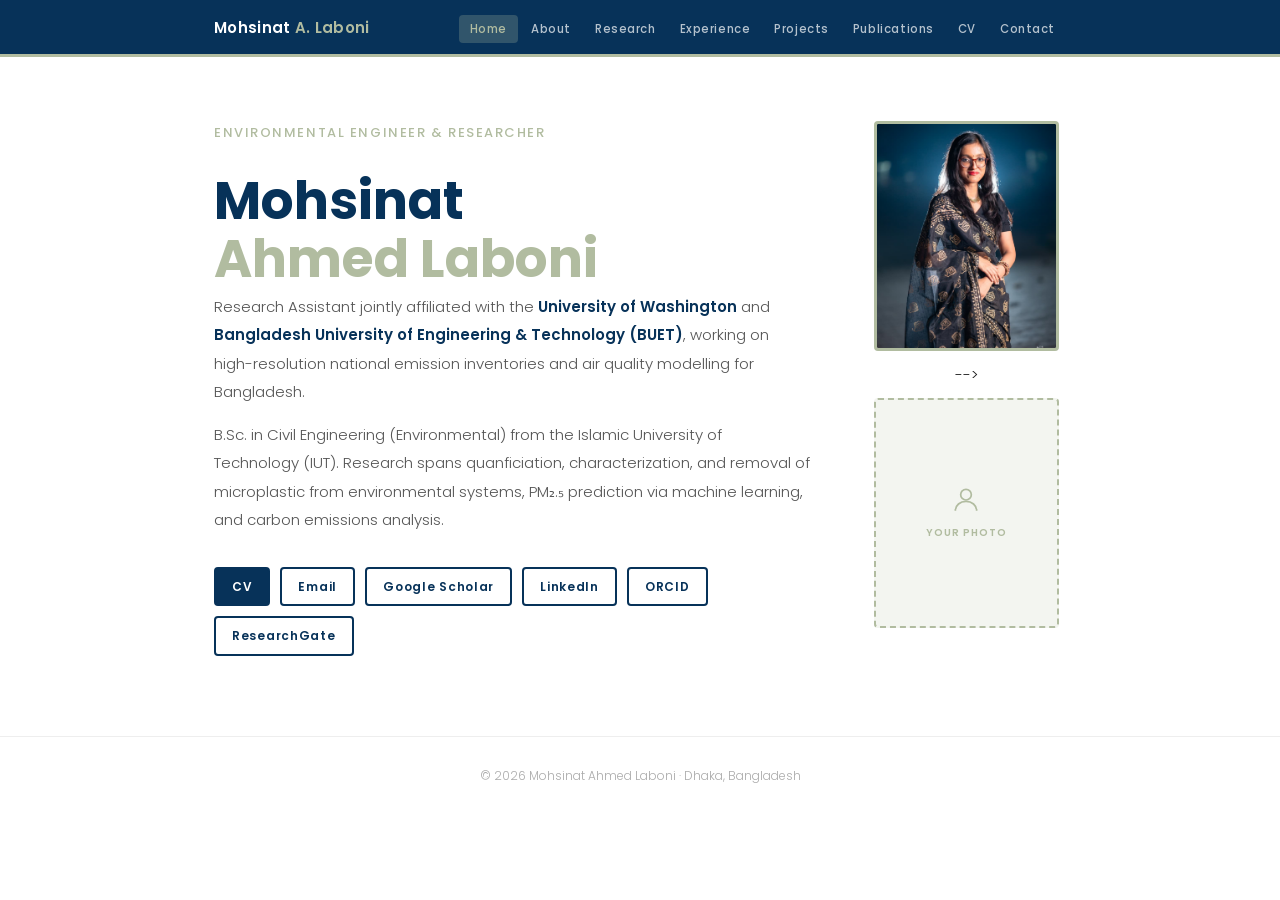
==== index.html @ be029a59 "Update index.html" ====
<!DOCTYPE html>
<html lang="en">
<head>
  <meta charset="UTF-8"/>
  <meta name="viewport" content="width=device-width, initial-scale=1.0"/>
  <title>Mohsinat Ahmed Laboni</title>

  <link rel="preconnect" href="https://fonts.googleapis.com"/>
  <link rel="preconnect" href="https://fonts.gstatic.com" crossorigin/>
  <link href="https://fonts.googleapis.com/css2?family=Poppins:wght@300;400;500;600;700&display=swap" rel="stylesheet"/>

  <style>
    *, *::before, *::after {
      box-sizing: border-box;
      margin: 0;
      padding: 0;
    }

    :root {
      --navy: #073259;
      --sage: #b1bca0;
      --sage-pale: #f3f5f0;
      --ink: #1a1a1a;
      --muted: #555;
      --font: 'Poppins', Arial, sans-serif;
      --max: 900px;
    }

    html {
      scroll-behavior: smooth;
    }

    body {
      font-family: var(--font);
      color: var(--ink);
      background: #fff;
      font-weight: 300;
      font-size: 15px;
      line-height: 1.8;
    }

    /* NAV */
    nav {
      background: var(--navy);
      position: sticky;
      top: 0;
      z-index: 100;
      border-bottom: 3px solid var(--sage);
    }

    .nav-inner {
      max-width: var(--max);
      margin: 0 auto;
      padding: 0 24px;
      display: flex;
      align-items: center;
      justify-content: space-between;
      height: 54px;
    }

    .nav-brand {
      color: #fff;
      text-decoration: none;
      font-weight: 600;
      font-size: 15px;
      letter-spacing: 0.02em;
    }

    .nav-brand span {
      color: var(--sage);
    }

    .nav-links {
      list-style: none;
      display: flex;
      gap: 2px;
    }

    .nav-links a {
      color: rgba(255,255,255,0.7);
      text-decoration: none;
      font-size: 11.5px;
      font-weight: 500;
      letter-spacing: 0.05em;
      padding: 6px 11px;
      border-radius: 4px;
      transition: all 0.2s;
    }

    .nav-links a:hover,
    .nav-links a.active {
      color: #fff;
      background: rgba(177,188,160,0.25);
    }

    .nav-links a.active {
      color: var(--sage);
    }

    /* PAGE */
    .page {
      max-width: var(--max);
      margin: 0 auto;
      padding: 64px 24px 80px;
    }

    /* HOME HERO */
    .home-grid {
      display: grid;
      grid-template-columns: 1fr 200px;
      gap: 56px;
      align-items: start;
    }

    .home-title {
      font-size: 13px;
      font-weight: 500;
      color: var(--sage);
      letter-spacing: 0.12em;
      text-transform: uppercase;
      margin-bottom: 28px;
    }

    .home-name {
      font-size: clamp(32px, 5.5vw, 52px);
      font-weight: 700;
      line-height: 1.1;
      margin-bottom: 6px;
    }

    .home-name .first-name {
      color: var(--navy);
      display: inline-block;
    }

    .home-name .last-name {
      color: var(--sage);
      display: inline-block;
    }

    .home-bio {
      color: var(--muted);
      font-size: 15px;
      line-height: 1.9;
    }

    .home-bio p + p {
      margin-top: 14px;
    }

    .home-bio strong {
      color: var(--navy);
      font-weight: 600;
    }

    .home-links {
      display: flex;
      flex-wrap: wrap;
      gap: 10px;
      margin-top: 32px;
    }

    .home-links a {
      color: var(--navy);
      text-decoration: none;
      font-size: 12px;
      font-weight: 600;
      letter-spacing: 0.06em;
      padding: 7px 16px;
      border: 2px solid var(--navy);
      border-radius: 4px;
      transition: all 0.2s;
    }

    .home-links a:hover {
      background: var(--navy);
      color: #fff;
    }

    .home-links a.filled {
      background: var(--navy);
      color: #fff;
    }

    .home-links a.filled:hover {
      background: transparent;
      color: var(--navy);
    }

    /* PHOTO */
    .photo-wrap {
      display: flex;
      flex-direction: column;
      align-items: center;
      gap: 10px;
    }

    .photo-wrap img {
      width: 185px;
      height: 230px;
      object-fit: cover;
      border-radius: 4px;
      border: 3px solid var(--sage);
    }

    .photo-placeholder {
      width: 185px;
      height: 230px;
      background: var(--sage-pale);
      border: 2px dashed var(--sage);
      border-radius: 4px;
      display: flex;
      flex-direction: column;
      align-items: center;
      justify-content: center;
      gap: 8px;
      color: var(--sage);
      font-size: 10px;
      font-weight: 600;
      letter-spacing: 0.1em;
      text-transform: uppercase;
    }

    /* AFFILIATION LOGOS ROW */
    .affil-row {
      display: flex;
      align-items: center;
      gap: 20px;
      margin-top: 36px;
      flex-wrap: wrap;
      opacity: 0.55;
      filter: grayscale(1);
    }

    .affil-row img {
      height: 28px;
      object-fit: contain;
    }

    footer {
      border-top: 1px solid #eee;
      text-align: center;
      font-size: 12px;
      color: #aaa;
      padding: 28px 24px;
    }

    @media (max-width: 680px) {
      .home-grid {
        grid-template-columns: 1fr;
      }

      .photo-wrap {
        align-items: flex-start;
      }

      .nav-inner {
        height: auto;
        padding-top: 14px;
        padding-bottom: 14px;
        flex-direction: column;
        align-items: flex-start;
        gap: 10px;
      }

      .nav-links {
        flex-wrap: wrap;
      }

      .nav-links a {
        font-size: 10px;
        padding: 5px 7px;
      }
    }
  </style>
</head>

<body>

  <nav>
    <div class="nav-inner">
      <a class="nav-brand" href="index.html">Mohsinat <span>A. Laboni</span></a>

      <ul class="nav-links">
        <li><a href="index.html" class="active">Home</a></li>
        <li><a href="about.html">About</a></li>
        <li><a href="research.html">Research</a></li>
        <li><a href="experience.html">Experience</a></li>
        <li><a href="projects.html">Projects</a></li>
        <li><a href="publications.html">Publications</a></li>
        <li><a href="cv.html">CV</a></li>
        <li><a href="contact.html">Contact</a></li>
      </ul>
    </div>
  </nav>

  <div class="page">
    <div class="home-grid">
      <div>
        <p class="home-title">Environmental Engineer &amp; Researcher</p>

        <h1 class="home-name">
          <span class="first-name">Mohsinat</span><br>
          <span class="last-name">Ahmed Laboni</span>
        </h1>

        <div class="home-bio">
          <p>
            Research Assistant jointly affiliated with the
            <strong>University of Washington</strong> and
            <strong>Bangladesh University of Engineering &amp; Technology (BUET)</strong>,
            working on high-resolution national emission inventories and air quality modelling for Bangladesh.
          </p>

          <p>
            B.Sc. in Civil Engineering (Environmental) from 
            the Islamic University of Technology (IUT).
            Research spans quanficiation, characterization, and removal of microplastic from environmental systems, PM₂.₅ prediction via machine learning,
            and carbon emissions analysis.
          </p>
        </div>

        <div class="home-links">
          <a class="filled" href="cv.html">CV</a>
          <a href="mailto:mohsinatahmed@iut-dhaka.edu">Email</a>
          <a href="https://scholar.google.com/citations?user=O_qegIwAAAAJ" target="_blank">Google Scholar</a>
          <a href="www.linkedin.com/in/mohsinat-ahmed-laboni-23269a218" target="_blank">LinkedIn</a>
          <a href="https://orcid.org/0009-0007-2789-8315" target="_blank">ORCID</a>
          <a href="https://researchgate.net/profile/Mohsinat-Laboni" target="_blank">ResearchGate</a>
        </div>
      </div>

      <div class="photo-wrap">
        <img src="github_picture.jpeg" alt="Mohsinat Ahmed Laboni">
        -->

        <div class="photo-placeholder">
          <svg width="32" height="32" viewBox="0 0 24 24" fill="none" stroke="currentColor" stroke-width="1.3">
            <circle cx="12" cy="8" r="4"/>
            <path d="M4 20c0-4 3.6-7 8-7s8 3 8 7"/>
          </svg>
          your photo
        </div>
      </div>
    </div>
  </div>

  <footer>© 2026 Mohsinat Ahmed Laboni · Dhaka, Bangladesh</footer>

</body>
</html>
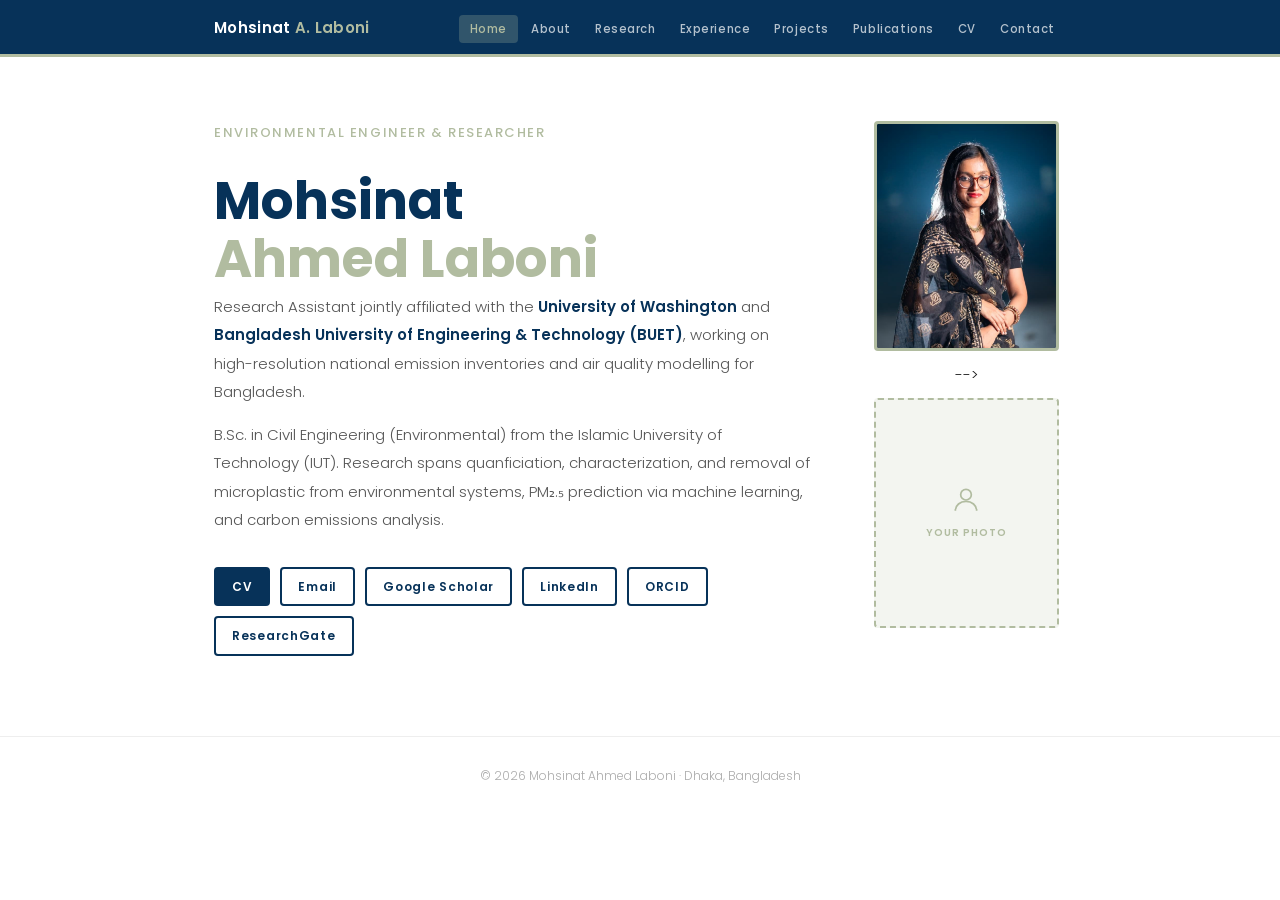
==== commit 64f27770: "Update index.html" ====
--- a/index.html
+++ b/index.html
@@ -331,7 +331,7 @@
       </div>
 
       <div class="photo-wrap">
-        <img src="github_picture.jpeg" alt="Mohsinat Ahmed Laboni">
+        <img src="github_cr_picture.jpeg" alt="Mohsinat Ahmed Laboni">
         -->
 
         <div class="photo-placeholder">
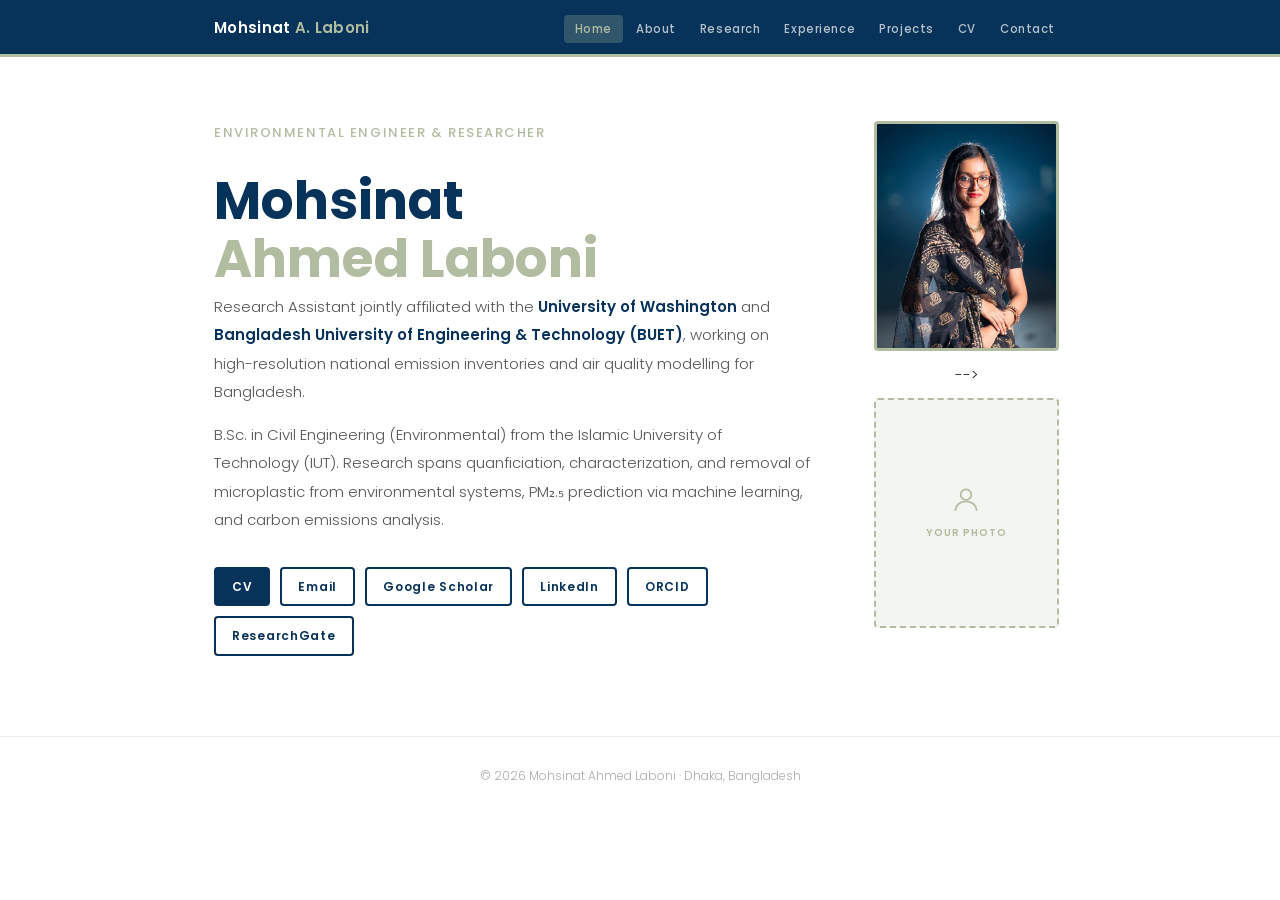
==== commit d0a7f096: "Update index.html" ====
--- a/index.html
+++ b/index.html
@@ -287,7 +287,6 @@
         <li><a href="research.html">Research</a></li>
         <li><a href="experience.html">Experience</a></li>
         <li><a href="projects.html">Projects</a></li>
-        <li><a href="publications.html">Publications</a></li>
         <li><a href="cv.html">CV</a></li>
         <li><a href="contact.html">Contact</a></li>
       </ul>
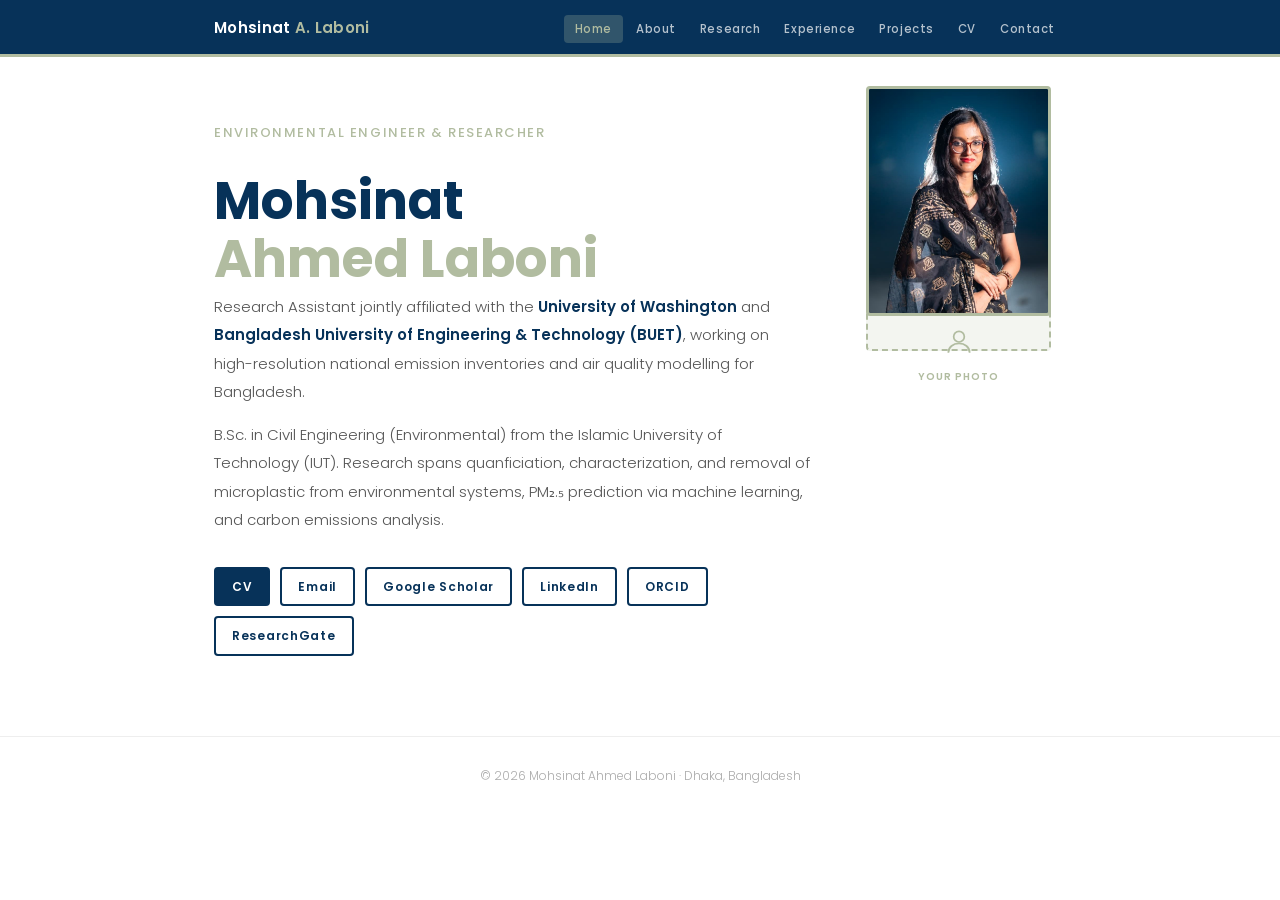
==== commit 0b377ece: "Update index.html" ====
--- a/index.html
+++ b/index.html
@@ -329,11 +329,11 @@
         </div>
       </div>
 
-      <div class="photo-wrap">
+    
+
+        <div class="photo-placeholder">
+          <div class="photo-wrap">
         <img src="github_cr_picture.jpeg" alt="Mohsinat Ahmed Laboni">
-        -->
-
-        <div class="photo-placeholder">
           <svg width="32" height="32" viewBox="0 0 24 24" fill="none" stroke="currentColor" stroke-width="1.3">
             <circle cx="12" cy="8" r="4"/>
             <path d="M4 20c0-4 3.6-7 8-7s8 3 8 7"/>
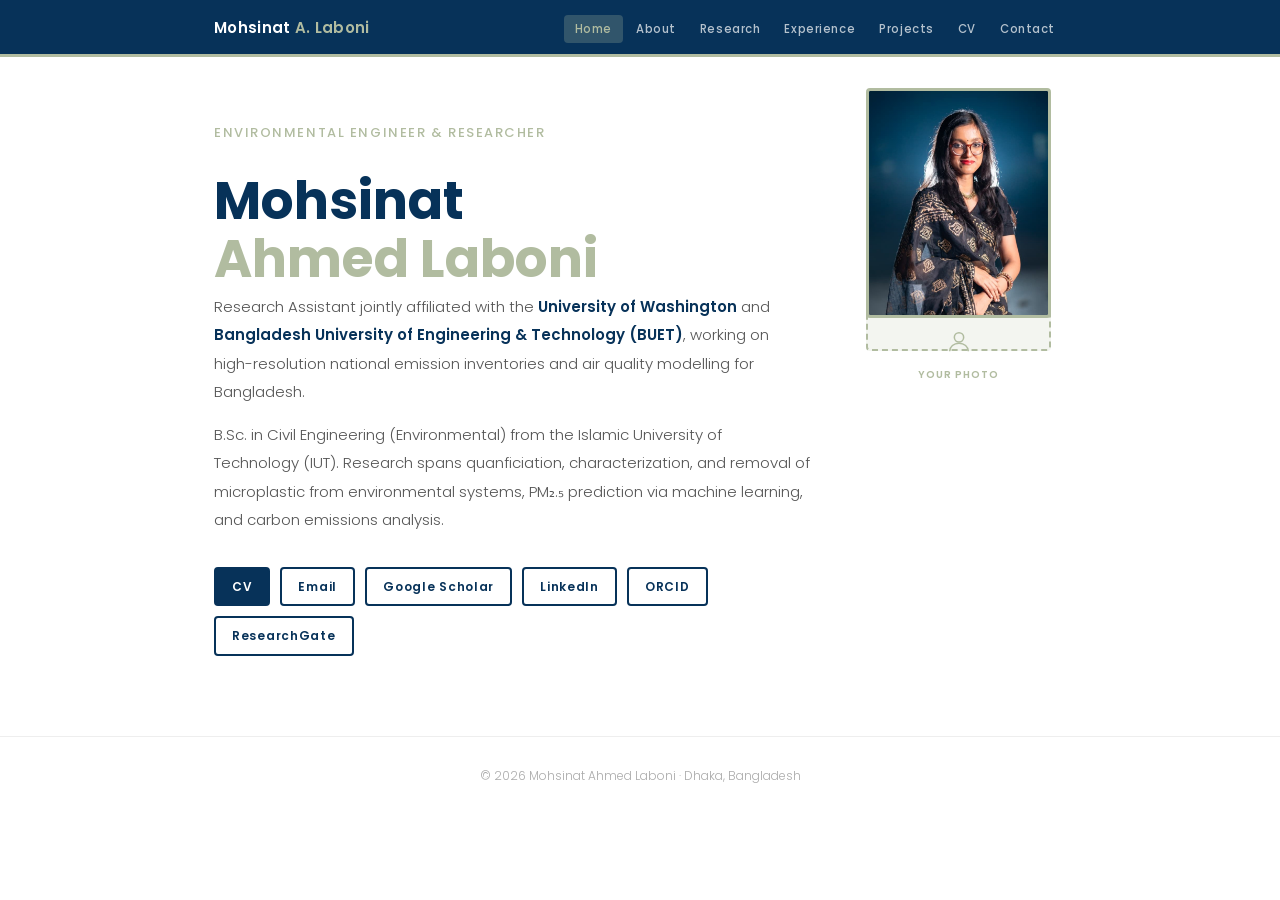
==== commit 6745938d: "Update index.html" ====
--- a/index.html
+++ b/index.html
@@ -320,7 +320,7 @@
         </div>
 
         <div class="home-links">
-          <a class="filled" href="cv.html">CV</a>
+          <a class="filled" href="Mohsinat_CV_PrM.pdf" target="_blank" rel="noopener">CV</a>
           <a href="mailto:mohsinatahmed@iut-dhaka.edu">Email</a>
           <a href="https://scholar.google.com/citations?user=O_qegIwAAAAJ" target="_blank">Google Scholar</a>
           <a href="www.linkedin.com/in/mohsinat-ahmed-laboni-23269a218" target="_blank">LinkedIn</a>
@@ -334,7 +334,7 @@
         <div class="photo-placeholder">
           <div class="photo-wrap">
         <img src="github_cr_picture.jpeg" alt="Mohsinat Ahmed Laboni">
-          <svg width="32" height="32" viewBox="0 0 24 24" fill="none" stroke="currentColor" stroke-width="1.3">
+          <svg width="32" height="28" viewBox="0 0 24 24" fill="none" stroke="currentColor" stroke-width="1.3">
             <circle cx="12" cy="8" r="4"/>
             <path d="M4 20c0-4 3.6-7 8-7s8 3 8 7"/>
           </svg>
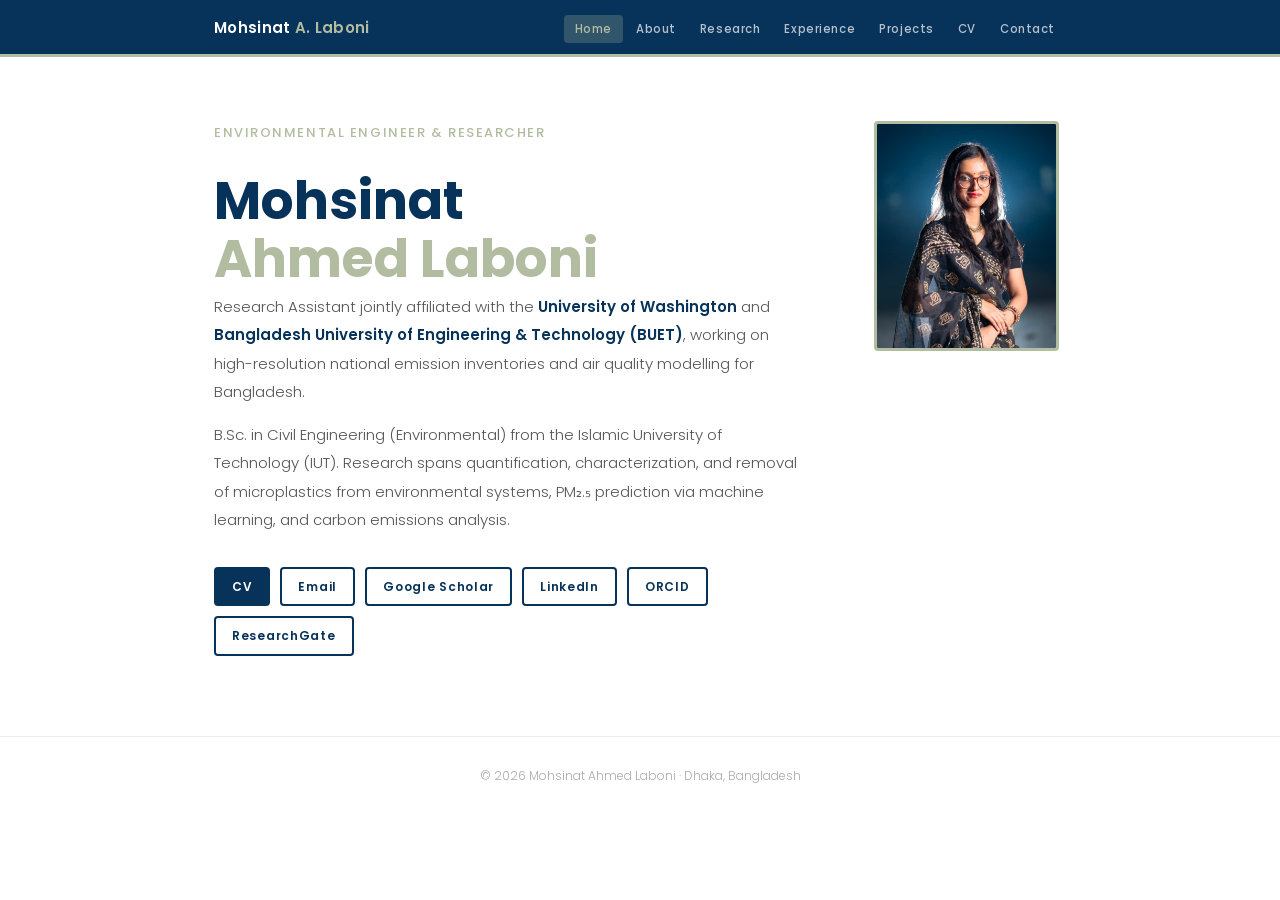
==== commit 6ee087c2: "Update index.html" ====
--- a/index.html
+++ b/index.html
@@ -39,7 +39,6 @@
       line-height: 1.8;
     }
 
-    /* NAV */
     nav {
       background: var(--navy);
       position: sticky;
@@ -97,14 +96,12 @@
       color: var(--sage);
     }
 
-    /* PAGE */
     .page {
       max-width: var(--max);
       margin: 0 auto;
       padding: 64px 24px 80px;
     }
 
-    /* HOME HERO */
     .home-grid {
       display: grid;
       grid-template-columns: 1fr 200px;
@@ -187,7 +184,6 @@
       color: var(--navy);
     }
 
-    /* PHOTO */
     .photo-wrap {
       display: flex;
       flex-direction: column;
@@ -201,6 +197,7 @@
       object-fit: cover;
       border-radius: 4px;
       border: 3px solid var(--sage);
+      display: block;
     }
 
     .photo-placeholder {
@@ -221,7 +218,6 @@
       text-transform: uppercase;
     }
 
-    /* AFFILIATION LOGOS ROW */
     .affil-row {
       display: flex;
       align-items: center;
@@ -287,7 +283,7 @@
         <li><a href="research.html">Research</a></li>
         <li><a href="experience.html">Experience</a></li>
         <li><a href="projects.html">Projects</a></li>
-        <li><a href="cv.html">CV</a></li>
+        <li><a href="Mohsinat_CV_PrM.pdf" target="_blank" rel="noopener">CV</a></li>
         <li><a href="contact.html">Contact</a></li>
       </ul>
     </div>
@@ -312,34 +308,25 @@
           </p>
 
           <p>
-            B.Sc. in Civil Engineering (Environmental) from 
+            B.Sc. in Civil Engineering (Environmental) from
             the Islamic University of Technology (IUT).
-            Research spans quanficiation, characterization, and removal of microplastic from environmental systems, PM₂.₅ prediction via machine learning,
-            and carbon emissions analysis.
+            Research spans quantification, characterization, and removal of microplastics from environmental systems,
+            PM₂.₅ prediction via machine learning, and carbon emissions analysis.
           </p>
         </div>
 
         <div class="home-links">
           <a class="filled" href="Mohsinat_CV_PrM.pdf" target="_blank" rel="noopener">CV</a>
           <a href="mailto:mohsinatahmed@iut-dhaka.edu">Email</a>
-          <a href="https://scholar.google.com/citations?user=O_qegIwAAAAJ" target="_blank">Google Scholar</a>
-          <a href="www.linkedin.com/in/mohsinat-ahmed-laboni-23269a218" target="_blank">LinkedIn</a>
-          <a href="https://orcid.org/0009-0007-2789-8315" target="_blank">ORCID</a>
-          <a href="https://researchgate.net/profile/Mohsinat-Laboni" target="_blank">ResearchGate</a>
+          <a href="https://scholar.google.com/citations?user=O_qegIwAAAAJ" target="_blank" rel="noopener">Google Scholar</a>
+          <a href="https://www.linkedin.com/in/mohsinat-ahmed-laboni-23269a218" target="_blank" rel="noopener">LinkedIn</a>
+          <a href="https://orcid.org/0009-0007-2789-8315" target="_blank" rel="noopener">ORCID</a>
+          <a href="https://researchgate.net/profile/Mohsinat-Laboni" target="_blank" rel="noopener">ResearchGate</a>
         </div>
       </div>
 
-    
-
-        <div class="photo-placeholder">
-          <div class="photo-wrap">
+      <div class="photo-wrap">
         <img src="github_cr_picture.jpeg" alt="Mohsinat Ahmed Laboni">
-          <svg width="32" height="28" viewBox="0 0 24 24" fill="none" stroke="currentColor" stroke-width="1.3">
-            <circle cx="12" cy="8" r="4"/>
-            <path d="M4 20c0-4 3.6-7 8-7s8 3 8 7"/>
-          </svg>
-          your photo
-        </div>
       </div>
     </div>
   </div>
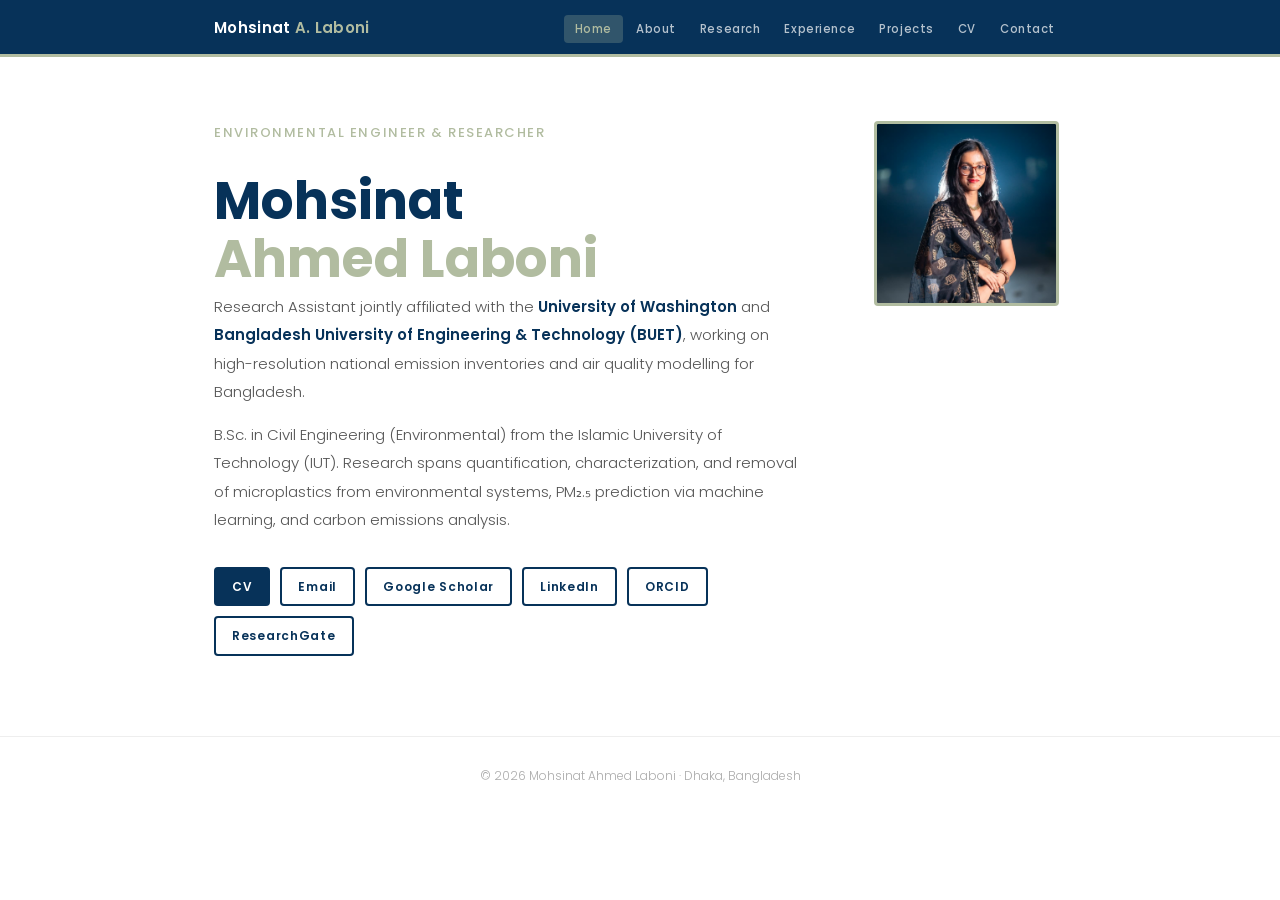
==== commit a3784024: "Update index.html" ====
--- a/index.html
+++ b/index.html
@@ -193,7 +193,7 @@
 
     .photo-wrap img {
       width: 185px;
-      height: 230px;
+      height: 185px;
       object-fit: cover;
       border-radius: 4px;
       border: 3px solid var(--sage);
